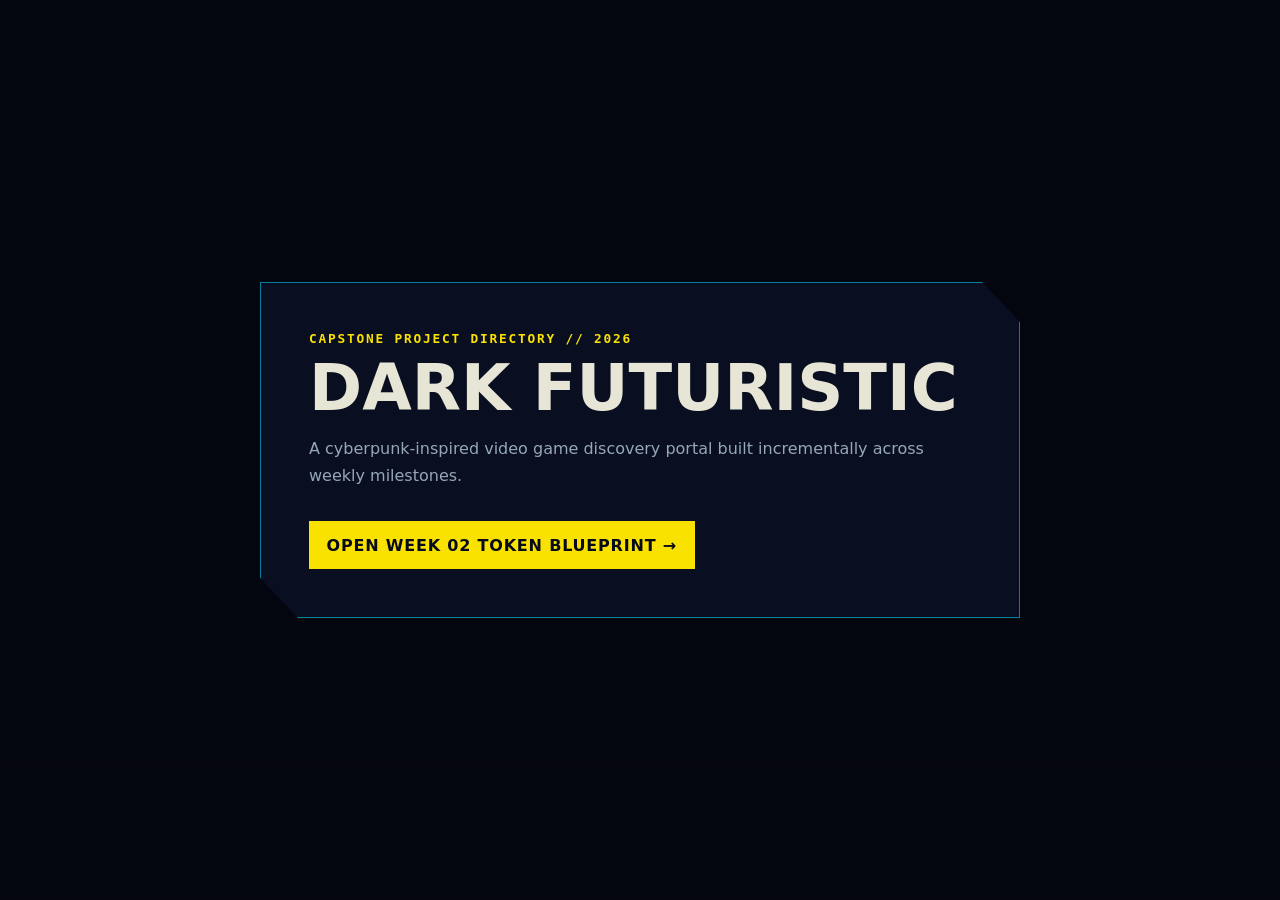
==== index.html @ 7379751e "Add initial HTML structure for project" ====
<!DOCTYPE html>
<html lang="en">
<head>
  <meta charset="UTF-8">
  <meta name="viewport" content="width=device-width, initial-scale=1.0">
  <meta name="description" content="Dark Futuristic capstone project milestone directory.">
  <title>Dark Futuristic | Capstone Milestones</title>
  <style>
    :root {
      color-scheme: dark;
      --bg: oklch(12% 0.025 270);
      --surface: oklch(18% 0.04 270);
      --text: oklch(92% 0.02 100);
      --muted: oklch(72% 0.035 250);
      --accent: oklch(90% 0.20 102);
      --line: oklch(52% 0.17 208);
    }

    * { box-sizing: border-box; }

    body {
      margin: 0;
      min-height: 100vh;
      display: grid;
      place-items: center;
      padding: 2rem;
      font-family: Inter, ui-sans-serif, system-ui, -apple-system, BlinkMacSystemFont, "Segoe UI", sans-serif;
      color: var(--text);
      background:
        linear-gradient(oklch(12% 0.025 270 / 0.88), oklch(12% 0.025 270 / 0.96)),
        repeating-linear-gradient(90deg, transparent 0 39px, oklch(52% 0.17 208 / 0.08) 40px),
        repeating-linear-gradient(0deg, transparent 0 39px, oklch(52% 0.17 208 / 0.08) 40px),
        var(--bg);
    }

    main {
      width: min(760px, 100%);
      padding: clamp(1.5rem, 4vw, 3rem);
      border: 1px solid var(--line);
      background: oklch(18% 0.04 270 / 0.9);
      box-shadow: 10px 10px 0 oklch(90% 0.20 102 / 0.18);
      clip-path: polygon(0 0, 95% 0, 100% 12%, 100% 100%, 5% 100%, 0 88%);
    }

    .eyebrow {
      margin: 0 0 .75rem;
      color: var(--accent);
      font: 700 .8rem/1.2 ui-monospace, SFMono-Regular, Menlo, monospace;
      letter-spacing: .14em;
      text-transform: uppercase;
    }

    h1 {
      margin: 0;
      font-size: clamp(2rem, 1.2rem + 4vw, 4rem);
      line-height: .95;
      text-transform: uppercase;
    }

    p { color: var(--muted); line-height: 1.7; }

    a {
      display: inline-flex;
      align-items: center;
      gap: .6rem;
      margin-top: 1rem;
      padding: .9rem 1.1rem;
      color: oklch(15% 0.03 270);
      background: var(--accent);
      text-decoration: none;
      font-weight: 800;
      text-transform: uppercase;
      letter-spacing: .05em;
    }

    a:hover, a:focus-visible { transform: translate(-2px, -2px); box-shadow: 4px 4px 0 var(--line); }
    a:focus-visible { outline: 3px solid var(--text); outline-offset: 4px; }
  </style>
</head>
<body>
  <main>
    <p class="eyebrow">Capstone Project Directory // 2026</p>
    <h1>Dark Futuristic</h1>
    <p>A cyberpunk-inspired video game discovery portal built incrementally across weekly milestones.</p>
    <a href="week02/index.html">Open Week 02 Token Blueprint →</a>
  </main>
</body>
</html>
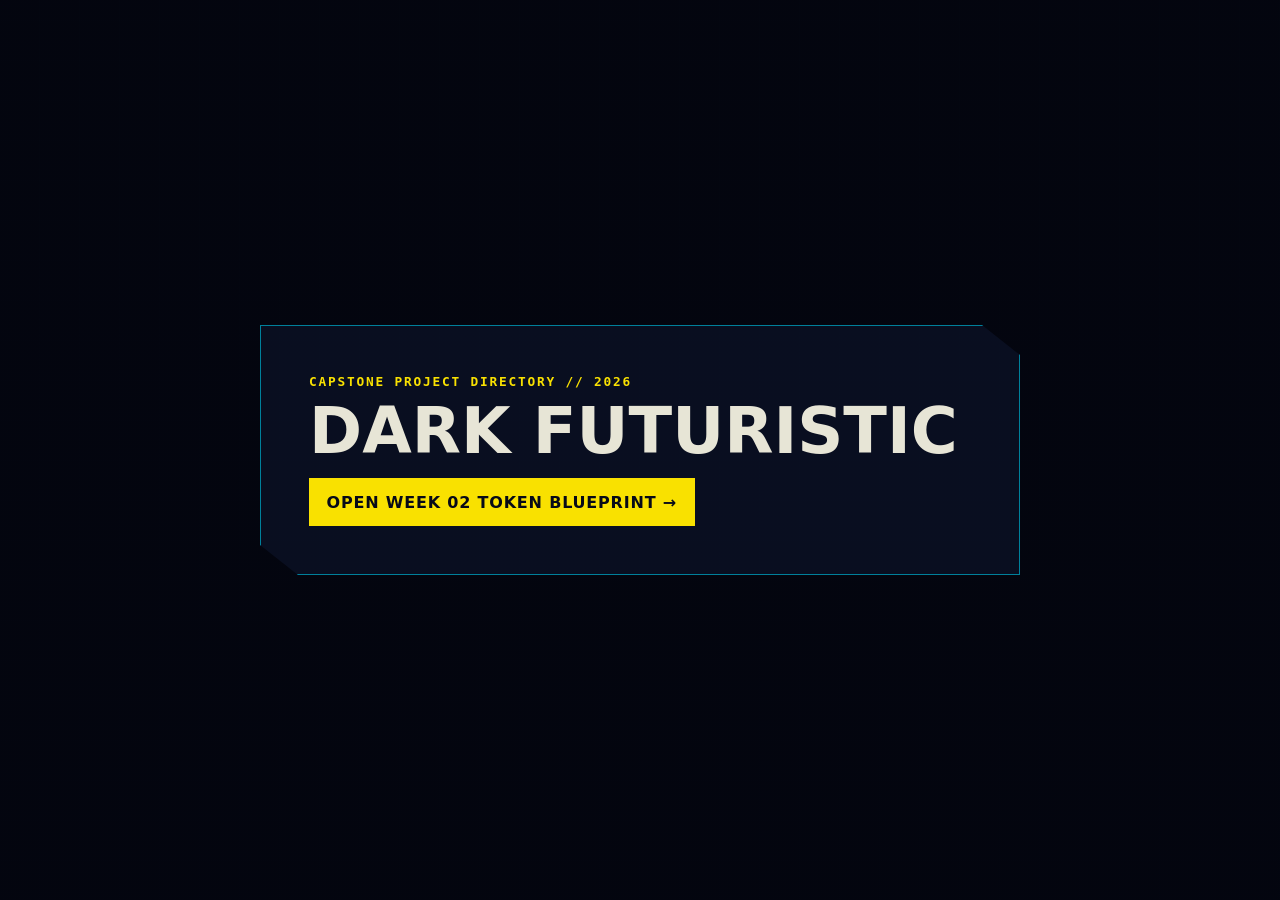
==== commit 98e5431c: "Update index.html Removed project description paragraph from index.html" ====
--- a/index.html
+++ b/index.html
@@ -81,7 +81,6 @@
   <main>
     <p class="eyebrow">Capstone Project Directory // 2026</p>
     <h1>Dark Futuristic</h1>
-    <p>A cyberpunk-inspired video game discovery portal built incrementally across weekly milestones.</p>
     <a href="week02/index.html">Open Week 02 Token Blueprint →</a>
   </main>
 </body>
